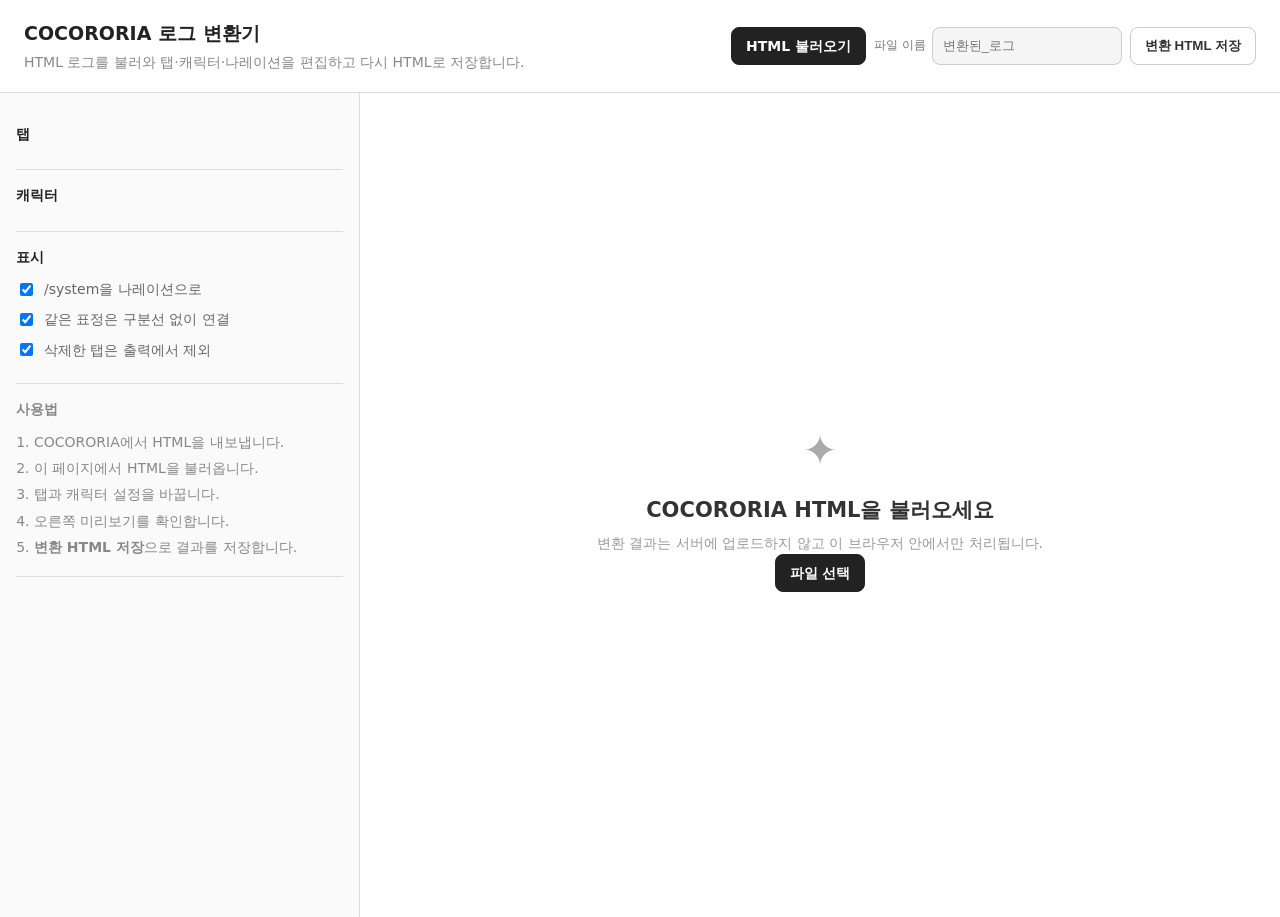
==== index.html @ 8c251ca4 "Add files via upload" ====
<!doctype html>
<html lang="ko">
<head>
  <meta charset="utf-8">
  <meta name="viewport" content="width=device-width, initial-scale=1">
  <title>COCORORIA 로그 변환기</title>
  <link rel="stylesheet" href="style.css">
</head>
<body>
  <header class="topbar">
    <div>
      <h1>COCORORIA 로그 변환기</h1>
      <p>HTML 로그를 불러와 탭·캐릭터·나레이션을 편집하고 다시 HTML로 저장합니다.</p>
    </div>
    <div class="top-actions">
      <label class="button primary">HTML 불러오기<input id="fileInput" type="file" accept=".html,.htm,text/html" hidden></label>
      <label class="filename-box">파일 이름
        <input id="outputFileName" type="text" placeholder="변환된_로그" disabled>
      </label>
      <button id="downloadBtn" class="button" disabled>변환 HTML 저장</button>
    </div>
  </header>

  <main class="layout">
    <aside class="sidebar">
      <section class="panel">
        <h2>탭</h2>
        <div id="tabsEditor" class="editor-list"></div>
      </section>
      <section class="panel">
        <h2>캐릭터</h2>
        <div id="charactersEditor" class="editor-list"></div>
      </section>
      <section class="panel">
        <h2>표시</h2>
        <label class="check"><input id="systemNarration" type="checkbox" checked> /system을 나레이션으로</label>
        <label class="check"><input id="joinSameExpression" type="checkbox" checked> 같은 표정은 구분선 없이 연결</label>
        <label class="check"><input id="hideDeletedTabs" type="checkbox" checked> 삭제한 탭은 출력에서 제외</label>
      </section>
      <section class="panel help">
        <h2>사용법</h2>
        <ol>
          <li>COCORORIA에서 HTML을 내보냅니다.</li>
          <li>이 페이지에서 HTML을 불러옵니다.</li>
          <li>탭과 캐릭터 설정을 바꿉니다.</li>
          <li>오른쪽 미리보기를 확인합니다.</li>
          <li><b>변환 HTML 저장</b>으로 결과를 저장합니다.</li>
        </ol>
      </section>
    </aside>

    <section class="workspace">
      <div id="emptyState" class="empty-state">
        <div class="empty-icon">✦</div>
        <h2>COCORORIA HTML을 불러오세요</h2>
        <p>변환 결과는 서버에 업로드하지 않고 이 브라우저 안에서만 처리됩니다.</p>
        <label class="button primary">파일 선택<input id="fileInput2" type="file" accept=".html,.htm,text/html" hidden></label>
      </div>

      <div id="previewArea" class="preview-area" hidden>
        <div class="preview-toolbar">
          <div>
            <strong id="fileName">파일 없음</strong>
            <span id="stats"></span>
          </div>
          <button id="resetBtn" class="text-button">처음 상태로</button>
        </div>
        <nav id="previewTabs" class="preview-tabs"></nav>
        <div id="preview" class="preview"></div>
      </div>
    </section>
  </main>

  <template id="tabTemplate">
    <div class="editor-row tab-row">
      <span class="drag-dot">⋮⋮</span>
      <input class="tab-name" type="text">
      <input class="tab-color" type="color">
      <button class="icon-button delete-tab" title="탭 삭제">×</button>
    </div>
  </template>

  <template id="characterTemplate">
    <div class="character-card">
      <div class="character-head">
        <div class="character-avatar"></div>
        <div class="character-info">
          <input class="character-name" type="text">
          <div class="character-count"></div>
        </div>
        <button class="icon-button delete-character" title="캐릭터 설정 초기화">↺</button>
      </div>
      <div class="character-controls">
        <label>글자색 <input class="character-color" type="color"></label>
        <label class="narration-label"><input class="character-narration" type="checkbox"> 나레이션</label>
      </div>
      <label class="image-picker">이미지 변경<input class="character-image" type="file" accept="image/*"></label>
    </div>
  </template>

  <script src="script.js"></script>
</body>
</html>
---- style.css ----
:root{font-family:system-ui,-apple-system,BlinkMacSystemFont,"Segoe UI","Noto Sans KR",sans-serif;color:#222;background:#fff;font-size:14px;line-height:1.6}
*{box-sizing:border-box}body{margin:0;min-height:100vh;background:#fff}.topbar{position:sticky;top:0;z-index:10;display:flex;justify-content:space-between;gap:20px;padding:18px 24px;border-bottom:1px solid #ddd;background:#fff}.topbar h1{font-size:19px}.topbar p{margin:3px 0 0;color:#888}h1,h2,p{margin:0}.top-actions{display:flex;gap:8px;align-items:center}.filename-box{display:flex;align-items:center;gap:6px;font-size:12px;color:#777;white-space:nowrap}.filename-box input{width:190px;height:38px;padding:0 10px;border:1px solid #ccc;border-radius:8px;background:#fff;color:#222;outline:none;font-size:13px}.filename-box input:focus{border-color:#777}.filename-box input:disabled{background:#f5f5f5;color:#aaa}.button{display:inline-flex;align-items:center;justify-content:center;min-height:38px;padding:0 14px;border:1px solid #ccc;border-radius:8px;background:#fff;color:#333;cursor:pointer;font-weight:700}.button:hover{background:#f5f5f5}.button.primary{background:#222;color:#fff;border-color:#222}.button.primary:hover{background:#000}.layout{display:grid;grid-template-columns:360px minmax(0,1fr);min-height:calc(100vh - 76px)}.sidebar{padding:16px;border-right:1px solid #ddd;background:#fafafa;overflow:auto}.panel{padding:14px 0;border-bottom:1px solid #ddd}.panel h2{font-size:14px;margin-bottom:10px}.editor-list{display:flex;flex-direction:column;gap:7px}.editor-row{display:grid;grid-template-columns:18px minmax(0,1fr) 32px 30px;gap:6px;align-items:center}.drag-dot{color:#aaa;text-align:center}.editor-row input[type=text],.character-name{width:100%;min-width:0;padding:7px 8px;border:1px solid #ccc;border-radius:6px;background:#fff;color:#222;outline:none}.editor-row input[type=text]:focus,.character-name:focus{border-color:#777}.tab-color,.character-color{width:30px;height:30px;padding:2px;border:1px solid #ccc;border-radius:6px;background:#fff}.icon-button{border:0;background:transparent;color:#888;font-size:20px;cursor:pointer}.icon-button:hover{color:#222}.character-card{padding:10px;border:1px solid #ddd;border-radius:8px;background:#fff}.character-head{display:grid;grid-template-columns:42px minmax(0,1fr) 24px;gap:8px;align-items:center}.character-avatar{width:42px;height:42px;border-radius:7px;background:#eee center/cover no-repeat}.character-info{min-width:0}.character-count{font-size:11px;color:#999;margin-top:2px}.character-controls{display:flex;align-items:center;gap:14px;margin-top:9px;color:#777;font-size:12px}.character-controls label{display:flex;align-items:center;gap:5px}.narration-label{color:#333!important}.image-picker{display:block;margin-top:8px;padding:7px 9px;border:1px dashed #ccc;border-radius:6px;color:#777;text-align:center;cursor:pointer}.image-picker:hover{color:#222;border-color:#999}.image-picker input{display:none}.check{display:flex;gap:8px;align-items:center;color:#666;margin:8px 0}.help{color:#888}.help ol{padding-left:18px;margin:7px 0 0}.help li{margin:4px 0}.workspace{min-width:0;background:#fff}.empty-state{display:grid;place-items:center;align-content:center;min-height:calc(100vh - 76px);text-align:center;color:#999}.empty-state h2{color:#333;margin:10px 0 4px}.empty-icon{font-size:42px;color:#aaa}.preview-area{min-width:0}.preview-toolbar{display:flex;justify-content:space-between;align-items:center;padding:14px 22px;border-bottom:1px solid #eee;background:#fff}.preview-toolbar strong{font-size:14px}.preview-toolbar span{color:#999;margin-left:10px}.text-button{border:0;background:transparent;color:#888;cursor:pointer}.text-button:hover{color:#222}.preview-tabs{display:flex;gap:0;overflow:auto;padding:0 18px;background:#fff;border-bottom:1px solid #eee}.preview-tab{flex:0 0 auto;padding:11px 15px;border:0;border-bottom:3px solid transparent;background:transparent;color:#888;cursor:pointer}.preview-tab.active{color:#222}.preview{max-width:960px;margin:0 auto;padding:0 24px 60px}.message-list{width:100%}.message-row{display:grid;grid-template-columns:40px minmax(0,1fr);column-gap:12px;padding:16px 0;border-bottom:1px solid #eee}.message-row.continuation{border-bottom-color:transparent;padding-top:3px;padding-bottom:3px}.message-avatar{width:40px;height:40px;border-radius:3px;background:#eee center/100% 100% no-repeat}.message-main{min-width:0}.message-meta{display:flex;align-items:baseline;gap:8px;flex-wrap:wrap}.message-speaker{font-weight:700}.message-time,.message-channel{font-size:11px;color:#aaa}.message-text{font-size:16px;line-height:1.65;white-space:pre-wrap;overflow-wrap:anywhere}
/* 나레이션: 예시 이미지처럼 조용한 중앙 텍스트 */
.narration-row{display:block!important;width:100%!important;background:#f5f5f5;margin:0!important;padding:14px 24px!important;border:0!important;text-align:center!important}.narration-row .message-avatar,.narration-row .message-meta{display:none}.narration-row .message-main,.narration-row .message-text{width:100%;text-align:center}.narration-row.continuation{padding-top:2px!important;padding-bottom:2px!important}
/* /system: 예시처럼 위아래 얇은 구분선 */
.system-row{display:block;width:100%;padding:34px 20px 32px;margin:0;background:#fff;color:#222;text-align:center;border:0}.system-row .message-meta{display:none}.system-row .message-text{width:100%;text-align:center;display:flex;flex-direction:column;align-items:center;font-size:16px}.system-row .message-text:before,.system-row .message-text:after{content:"";display:block;width:60px;height:1px;background:#ddd}.system-row .message-text:before{margin-bottom:20px}.system-row .message-text:after{margin-top:20px}.system-row.continuation{padding-top:3px;padding-bottom:3px}.tab-hidden{display:none!important}@media(max-width:900px){.layout{grid-template-columns:1fr}.sidebar{border-right:0;border-bottom:1px solid #ddd;max-height:none}.topbar{position:static;flex-direction:column}.top-actions{width:100%}.top-actions .button{flex:1}.filename-box{flex:1}.filename-box input{width:100%}.preview{padding-left:12px;padding-right:12px}}@media(max-width:560px){.preview{padding-left:8px;padding-right:8px}.message-row{grid-template-columns:32px minmax(0,1fr);column-gap:8px}.message-avatar{width:32px;height:32px}.message-text{font-size:15px}.narration-row,.system-row{padding-left:10px;padding-right:10px}.system-row{padding-left:8px;padding-right:8px}}
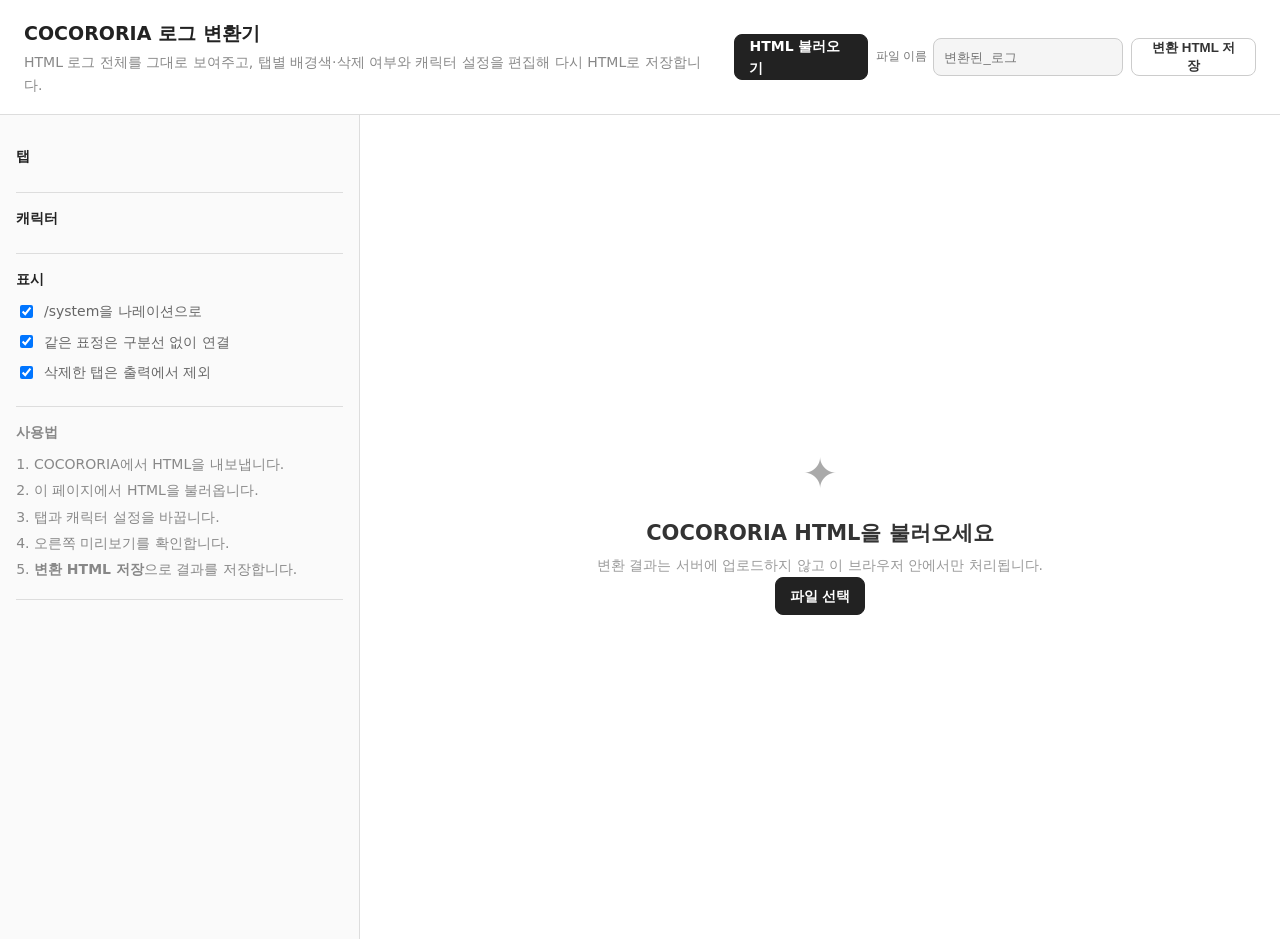
==== commit 10d0cd38: "Add files via upload" ====
--- a/index.html
+++ b/index.html
@@ -10,7 +10,7 @@
   <header class="topbar">
     <div>
       <h1>COCORORIA 로그 변환기</h1>
-      <p>HTML 로그를 불러와 탭·캐릭터·나레이션을 편집하고 다시 HTML로 저장합니다.</p>
+      <p>HTML 로그 전체를 그대로 보여주고, 탭별 배경색·삭제 여부와 캐릭터 설정을 편집해 다시 HTML로 저장합니다.</p>
     </div>
     <div class="top-actions">
       <label class="button primary">HTML 불러오기<input id="fileInput" type="file" accept=".html,.htm,text/html" hidden></label>
@@ -65,7 +65,6 @@
           </div>
           <button id="resetBtn" class="text-button">처음 상태로</button>
         </div>
-        <nav id="previewTabs" class="preview-tabs"></nav>
         <div id="preview" class="preview"></div>
       </div>
     </section>
--- a/style.css
+++ b/style.css
@@ -1,6 +1,6 @@
 :root{font-family:system-ui,-apple-system,BlinkMacSystemFont,"Segoe UI","Noto Sans KR",sans-serif;color:#222;background:#fff;font-size:14px;line-height:1.6}
-*{box-sizing:border-box}body{margin:0;min-height:100vh;background:#fff}.topbar{position:sticky;top:0;z-index:10;display:flex;justify-content:space-between;gap:20px;padding:18px 24px;border-bottom:1px solid #ddd;background:#fff}.topbar h1{font-size:19px}.topbar p{margin:3px 0 0;color:#888}h1,h2,p{margin:0}.top-actions{display:flex;gap:8px;align-items:center}.filename-box{display:flex;align-items:center;gap:6px;font-size:12px;color:#777;white-space:nowrap}.filename-box input{width:190px;height:38px;padding:0 10px;border:1px solid #ccc;border-radius:8px;background:#fff;color:#222;outline:none;font-size:13px}.filename-box input:focus{border-color:#777}.filename-box input:disabled{background:#f5f5f5;color:#aaa}.button{display:inline-flex;align-items:center;justify-content:center;min-height:38px;padding:0 14px;border:1px solid #ccc;border-radius:8px;background:#fff;color:#333;cursor:pointer;font-weight:700}.button:hover{background:#f5f5f5}.button.primary{background:#222;color:#fff;border-color:#222}.button.primary:hover{background:#000}.layout{display:grid;grid-template-columns:360px minmax(0,1fr);min-height:calc(100vh - 76px)}.sidebar{padding:16px;border-right:1px solid #ddd;background:#fafafa;overflow:auto}.panel{padding:14px 0;border-bottom:1px solid #ddd}.panel h2{font-size:14px;margin-bottom:10px}.editor-list{display:flex;flex-direction:column;gap:7px}.editor-row{display:grid;grid-template-columns:18px minmax(0,1fr) 32px 30px;gap:6px;align-items:center}.drag-dot{color:#aaa;text-align:center}.editor-row input[type=text],.character-name{width:100%;min-width:0;padding:7px 8px;border:1px solid #ccc;border-radius:6px;background:#fff;color:#222;outline:none}.editor-row input[type=text]:focus,.character-name:focus{border-color:#777}.tab-color,.character-color{width:30px;height:30px;padding:2px;border:1px solid #ccc;border-radius:6px;background:#fff}.icon-button{border:0;background:transparent;color:#888;font-size:20px;cursor:pointer}.icon-button:hover{color:#222}.character-card{padding:10px;border:1px solid #ddd;border-radius:8px;background:#fff}.character-head{display:grid;grid-template-columns:42px minmax(0,1fr) 24px;gap:8px;align-items:center}.character-avatar{width:42px;height:42px;border-radius:7px;background:#eee center/cover no-repeat}.character-info{min-width:0}.character-count{font-size:11px;color:#999;margin-top:2px}.character-controls{display:flex;align-items:center;gap:14px;margin-top:9px;color:#777;font-size:12px}.character-controls label{display:flex;align-items:center;gap:5px}.narration-label{color:#333!important}.image-picker{display:block;margin-top:8px;padding:7px 9px;border:1px dashed #ccc;border-radius:6px;color:#777;text-align:center;cursor:pointer}.image-picker:hover{color:#222;border-color:#999}.image-picker input{display:none}.check{display:flex;gap:8px;align-items:center;color:#666;margin:8px 0}.help{color:#888}.help ol{padding-left:18px;margin:7px 0 0}.help li{margin:4px 0}.workspace{min-width:0;background:#fff}.empty-state{display:grid;place-items:center;align-content:center;min-height:calc(100vh - 76px);text-align:center;color:#999}.empty-state h2{color:#333;margin:10px 0 4px}.empty-icon{font-size:42px;color:#aaa}.preview-area{min-width:0}.preview-toolbar{display:flex;justify-content:space-between;align-items:center;padding:14px 22px;border-bottom:1px solid #eee;background:#fff}.preview-toolbar strong{font-size:14px}.preview-toolbar span{color:#999;margin-left:10px}.text-button{border:0;background:transparent;color:#888;cursor:pointer}.text-button:hover{color:#222}.preview-tabs{display:flex;gap:0;overflow:auto;padding:0 18px;background:#fff;border-bottom:1px solid #eee}.preview-tab{flex:0 0 auto;padding:11px 15px;border:0;border-bottom:3px solid transparent;background:transparent;color:#888;cursor:pointer}.preview-tab.active{color:#222}.preview{max-width:960px;margin:0 auto;padding:0 24px 60px}.message-list{width:100%}.message-row{display:grid;grid-template-columns:40px minmax(0,1fr);column-gap:12px;padding:16px 0;border-bottom:1px solid #eee}.message-row.continuation{border-bottom-color:transparent;padding-top:3px;padding-bottom:3px}.message-avatar{width:40px;height:40px;border-radius:3px;background:#eee center/100% 100% no-repeat}.message-main{min-width:0}.message-meta{display:flex;align-items:baseline;gap:8px;flex-wrap:wrap}.message-speaker{font-weight:700}.message-time,.message-channel{font-size:11px;color:#aaa}.message-text{font-size:16px;line-height:1.65;white-space:pre-wrap;overflow-wrap:anywhere}
+*{box-sizing:border-box}body{margin:0;min-height:100vh;background:#fff}.topbar{position:sticky;top:0;z-index:10;display:flex;justify-content:space-between;gap:20px;padding:18px 24px;border-bottom:1px solid #ddd;background:#fff}.topbar h1{font-size:19px}.topbar p{margin:3px 0 0;color:#888}h1,h2,p{margin:0}.top-actions{display:flex;gap:8px;align-items:center}.filename-box{display:flex;align-items:center;gap:6px;font-size:12px;color:#777;white-space:nowrap}.filename-box input{width:190px;height:38px;padding:0 10px;border:1px solid #ccc;border-radius:8px;background:#fff;color:#222;outline:none;font-size:13px}.filename-box input:focus{border-color:#777}.filename-box input:disabled{background:#f5f5f5;color:#aaa}.button{display:inline-flex;align-items:center;justify-content:center;min-height:38px;padding:0 14px;border:1px solid #ccc;border-radius:8px;background:#fff;color:#333;cursor:pointer;font-weight:700}.button:hover{background:#f5f5f5}.button.primary{background:#222;color:#fff;border-color:#222}.button.primary:hover{background:#000}.layout{display:grid;grid-template-columns:360px minmax(0,1fr);min-height:calc(100vh - 76px)}.sidebar{padding:16px;border-right:1px solid #ddd;background:#fafafa;overflow:auto}.panel{padding:14px 0;border-bottom:1px solid #ddd}.panel h2{font-size:14px;margin-bottom:10px}.editor-list{display:flex;flex-direction:column;gap:7px}.editor-row{display:grid;grid-template-columns:18px minmax(0,1fr) 32px 30px;gap:6px;align-items:center}.drag-dot{color:#aaa;text-align:center}.editor-row input[type=text],.character-name{width:100%;min-width:0;padding:7px 8px;border:1px solid #ccc;border-radius:6px;background:#fff;color:#222;outline:none}.editor-row input[type=text]:focus,.character-name:focus{border-color:#777}.tab-color,.character-color{width:30px;height:30px;padding:2px;border:1px solid #ccc;border-radius:6px;background:#fff}.icon-button{border:0;background:transparent;color:#888;font-size:20px;cursor:pointer}.icon-button:hover{color:#222}.character-card{padding:10px;border:1px solid #ddd;border-radius:8px;background:#fff}.character-head{display:grid;grid-template-columns:42px minmax(0,1fr) 24px;gap:8px;align-items:center}.character-avatar{width:42px;height:42px;border-radius:7px;background:#eee center/cover no-repeat}.character-info{min-width:0}.character-count{font-size:11px;color:#999;margin-top:2px}.character-controls{display:flex;align-items:center;gap:14px;margin-top:9px;color:#777;font-size:12px}.character-controls label{display:flex;align-items:center;gap:5px}.narration-label{color:#333!important}.image-picker{display:block;margin-top:8px;padding:7px 9px;border:1px dashed #ccc;border-radius:6px;color:#777;text-align:center;cursor:pointer}.image-picker:hover{color:#222;border-color:#999}.image-picker input{display:none}.check{display:flex;gap:8px;align-items:center;color:#666;margin:8px 0}.help{color:#888}.help ol{padding-left:18px;margin:7px 0 0}.help li{margin:4px 0}.workspace{min-width:0;background:#fff}.empty-state{display:grid;place-items:center;align-content:center;min-height:calc(100vh - 76px);text-align:center;color:#999}.empty-state h2{color:#333;margin:10px 0 4px}.empty-icon{font-size:42px;color:#aaa}.preview-area{min-width:0}.preview-toolbar{display:flex;justify-content:space-between;align-items:center;padding:14px 22px;border-bottom:1px solid #eee;background:#fff}.preview-toolbar strong{font-size:14px}.preview-toolbar span{color:#999;margin-left:10px}.text-button{border:0;background:transparent;color:#888;cursor:pointer}.text-button:hover{color:#222}.preview-tabs{display:none;gap:0;overflow:auto;padding:0 18px;background:#fff;border-bottom:1px solid #eee}.preview-tab{flex:0 0 auto;padding:11px 15px;border:0;border-bottom:3px solid transparent;background:transparent;color:#888;cursor:pointer}.preview-tab.active{color:#222}.preview{max-width:960px;margin:0 auto;padding:0 24px 60px}.message-list{width:100%}.message-row{display:grid;grid-template-columns:40px minmax(0,1fr);column-gap:12px;padding:16px 12px;border-bottom:1px solid #eee;background:var(--channel-bg,transparent)}.message-row.continuation{border-bottom-color:transparent;padding-top:3px;padding-bottom:3px}.message-avatar{width:40px;height:40px;border-radius:3px;background:#eee center/100% 100% no-repeat}.message-main{min-width:0}.message-meta{display:flex;align-items:baseline;gap:8px;flex-wrap:wrap}.message-speaker{font-weight:700}.message-time,.message-channel{font-size:11px;color:#aaa}.message-text{font-size:16px;line-height:1.65;white-space:pre-wrap;overflow-wrap:anywhere}
 /* 나레이션: 예시 이미지처럼 조용한 중앙 텍스트 */
-.narration-row{display:block!important;width:100%!important;background:#f5f5f5;margin:0!important;padding:14px 24px!important;border:0!important;text-align:center!important}.narration-row .message-avatar,.narration-row .message-meta{display:none}.narration-row .message-main,.narration-row .message-text{width:100%;text-align:center}.narration-row.continuation{padding-top:2px!important;padding-bottom:2px!important}
+.narration-row{display:block!important;width:100%!important;background:var(--channel-bg,#f5f5f5)!important;margin:0!important;padding:14px 24px!important;border:0!important;text-align:center!important}.narration-row .message-avatar,.narration-row .message-meta{display:none}.narration-row .message-main,.narration-row .message-text{width:100%;text-align:center}.narration-row.continuation{padding-top:2px!important;padding-bottom:2px!important}
 /* /system: 예시처럼 위아래 얇은 구분선 */
-.system-row{display:block;width:100%;padding:34px 20px 32px;margin:0;background:#fff;color:#222;text-align:center;border:0}.system-row .message-meta{display:none}.system-row .message-text{width:100%;text-align:center;display:flex;flex-direction:column;align-items:center;font-size:16px}.system-row .message-text:before,.system-row .message-text:after{content:"";display:block;width:60px;height:1px;background:#ddd}.system-row .message-text:before{margin-bottom:20px}.system-row .message-text:after{margin-top:20px}.system-row.continuation{padding-top:3px;padding-bottom:3px}.tab-hidden{display:none!important}@media(max-width:900px){.layout{grid-template-columns:1fr}.sidebar{border-right:0;border-bottom:1px solid #ddd;max-height:none}.topbar{position:static;flex-direction:column}.top-actions{width:100%}.top-actions .button{flex:1}.filename-box{flex:1}.filename-box input{width:100%}.preview{padding-left:12px;padding-right:12px}}@media(max-width:560px){.preview{padding-left:8px;padding-right:8px}.message-row{grid-template-columns:32px minmax(0,1fr);column-gap:8px}.message-avatar{width:32px;height:32px}.message-text{font-size:15px}.narration-row,.system-row{padding-left:10px;padding-right:10px}.system-row{padding-left:8px;padding-right:8px}}
+.system-row{display:block;width:100%;padding:34px 20px 32px;margin:0;background:var(--channel-bg,#fff)!important;color:#222;text-align:center;border:0}.system-row .message-meta{display:none}.system-row .message-text{width:100%;text-align:center;display:flex;flex-direction:column;align-items:center;font-size:16px}.system-row .message-text:before,.system-row .message-text:after{content:"";display:block;width:60px;height:1px;background:#ddd}.system-row .message-text:before{margin-bottom:20px}.system-row .message-text:after{margin-top:20px}.system-row.continuation{padding-top:3px;padding-bottom:3px}.tab-hidden{display:none!important}@media(max-width:900px){.layout{grid-template-columns:1fr}.sidebar{border-right:0;border-bottom:1px solid #ddd;max-height:none}.topbar{position:static;flex-direction:column}.top-actions{width:100%}.top-actions .button{flex:1}.filename-box{flex:1}.filename-box input{width:100%}.preview{padding-left:12px;padding-right:12px}}@media(max-width:560px){.preview{padding-left:8px;padding-right:8px}.message-row{grid-template-columns:32px minmax(0,1fr);column-gap:8px}.message-avatar{width:32px;height:32px}.message-text{font-size:15px}.narration-row,.system-row{padding-left:10px;padding-right:10px}.system-row{padding-left:8px;padding-right:8px}}
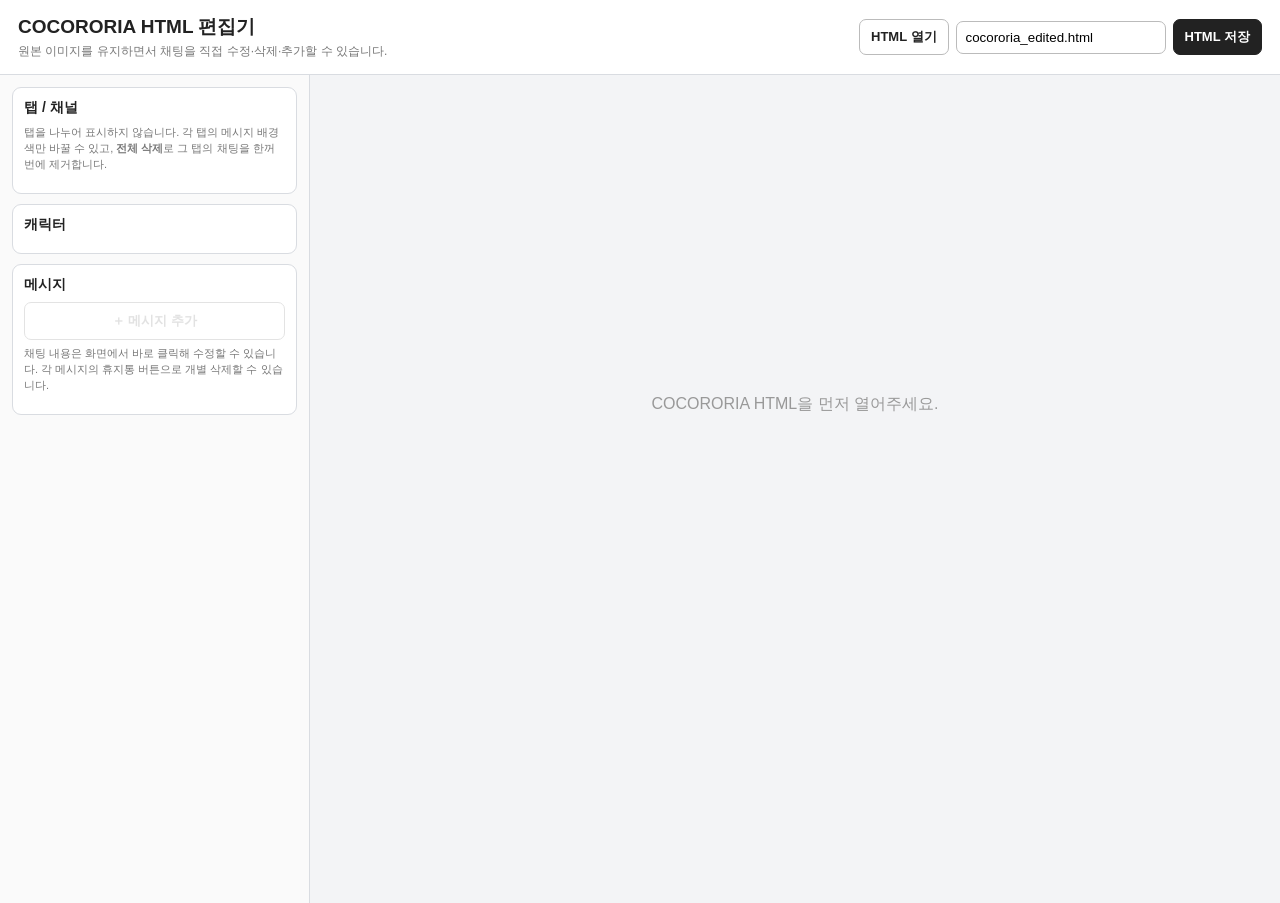
==== commit 33e3975f: "Add files via upload" ====
--- a/index.html
+++ b/index.html
@@ -1,102 +1,68 @@
 <!doctype html>
 <html lang="ko">
 <head>
-  <meta charset="utf-8">
-  <meta name="viewport" content="width=device-width, initial-scale=1">
-  <title>COCORORIA 로그 변환기</title>
-  <link rel="stylesheet" href="style.css">
+<meta charset="utf-8">
+<meta name="viewport" content="width=device-width,initial-scale=1">
+<title>COCORORIA HTML 편집기</title>
+<link rel="stylesheet" href="style.css">
 </head>
 <body>
-  <header class="topbar">
-    <div>
-      <h1>COCORORIA 로그 변환기</h1>
-      <p>HTML 로그 전체를 그대로 보여주고, 탭별 배경색·삭제 여부와 캐릭터 설정을 편집해 다시 HTML로 저장합니다.</p>
+<header class="top">
+  <div>
+    <h1>COCORORIA HTML 편집기</h1>
+    <p>원본 이미지를 유지하면서 채팅을 직접 수정·삭제·추가할 수 있습니다.</p>
+  </div>
+  <div class="top-actions">
+    <label class="btn">HTML 열기<input id="file" type="file" accept=".html,.htm"></label>
+    <input id="filename" class="filename" value="cocororia_edited.html" aria-label="저장 파일명">
+    <button id="download" class="btn primary" disabled>HTML 저장</button>
+  </div>
+</header>
+
+<main class="layout">
+  <aside class="side">
+    <section class="panel">
+      <div class="panel-title">탭 / 채널</div>
+      <div class="hint">탭을 나누어 표시하지 않습니다. 각 탭의 메시지 배경색만 바꿀 수 있고, <b>전체 삭제</b>로 그 탭의 채팅을 한꺼번에 제거합니다.</div>
+      <div id="tabs"></div>
+    </section>
+
+    <section class="panel">
+      <div class="panel-title">캐릭터</div>
+      <div id="chars"></div>
+    </section>
+
+    <section class="panel">
+      <div class="panel-title">메시지</div>
+      <button id="addMessage" class="wide" disabled>＋ 메시지 추가</button>
+      <div class="hint">채팅 내용은 화면에서 바로 클릭해 수정할 수 있습니다. 각 메시지의 휴지통 버튼으로 개별 삭제할 수 있습니다.</div>
+    </section>
+  </aside>
+
+  <section class="workspace">
+    <div id="empty" class="empty">COCORORIA HTML을 먼저 열어주세요.</div>
+    <div id="chat" class="chat" hidden></div>
+  </section>
+</main>
+
+<dialog id="addDialog">
+  <form method="dialog" id="addForm" class="dialog">
+    <h2>메시지 추가</h2>
+    <label>탭
+      <select id="addChannel"></select>
+    </label>
+    <label>캐릭터
+      <select id="addSpeaker"></select>
+    </label>
+    <label class="check"><input id="addSystem" type="checkbox"> /system 메시지</label>
+    <label>내용<textarea id="addText" rows="5" required></textarea></label>
+    <div class="dialog-actions">
+      <button value="cancel" class="btn">취소</button>
+      <button value="default" class="btn primary">추가</button>
     </div>
-    <div class="top-actions">
-      <label class="button primary">HTML 불러오기<input id="fileInput" type="file" accept=".html,.htm,text/html" hidden></label>
-      <label class="filename-box">파일 이름
-        <input id="outputFileName" type="text" placeholder="변환된_로그" disabled>
-      </label>
-      <button id="downloadBtn" class="button" disabled>변환 HTML 저장</button>
-    </div>
-  </header>
+  </form>
+</dialog>
 
-  <main class="layout">
-    <aside class="sidebar">
-      <section class="panel">
-        <h2>탭</h2>
-        <div id="tabsEditor" class="editor-list"></div>
-      </section>
-      <section class="panel">
-        <h2>캐릭터</h2>
-        <div id="charactersEditor" class="editor-list"></div>
-      </section>
-      <section class="panel">
-        <h2>표시</h2>
-        <label class="check"><input id="systemNarration" type="checkbox" checked> /system을 나레이션으로</label>
-        <label class="check"><input id="joinSameExpression" type="checkbox" checked> 같은 표정은 구분선 없이 연결</label>
-        <label class="check"><input id="hideDeletedTabs" type="checkbox" checked> 삭제한 탭은 출력에서 제외</label>
-      </section>
-      <section class="panel help">
-        <h2>사용법</h2>
-        <ol>
-          <li>COCORORIA에서 HTML을 내보냅니다.</li>
-          <li>이 페이지에서 HTML을 불러옵니다.</li>
-          <li>탭과 캐릭터 설정을 바꿉니다.</li>
-          <li>오른쪽 미리보기를 확인합니다.</li>
-          <li><b>변환 HTML 저장</b>으로 결과를 저장합니다.</li>
-        </ol>
-      </section>
-    </aside>
-
-    <section class="workspace">
-      <div id="emptyState" class="empty-state">
-        <div class="empty-icon">✦</div>
-        <h2>COCORORIA HTML을 불러오세요</h2>
-        <p>변환 결과는 서버에 업로드하지 않고 이 브라우저 안에서만 처리됩니다.</p>
-        <label class="button primary">파일 선택<input id="fileInput2" type="file" accept=".html,.htm,text/html" hidden></label>
-      </div>
-
-      <div id="previewArea" class="preview-area" hidden>
-        <div class="preview-toolbar">
-          <div>
-            <strong id="fileName">파일 없음</strong>
-            <span id="stats"></span>
-          </div>
-          <button id="resetBtn" class="text-button">처음 상태로</button>
-        </div>
-        <div id="preview" class="preview"></div>
-      </div>
-    </section>
-  </main>
-
-  <template id="tabTemplate">
-    <div class="editor-row tab-row">
-      <span class="drag-dot">⋮⋮</span>
-      <input class="tab-name" type="text">
-      <input class="tab-color" type="color">
-      <button class="icon-button delete-tab" title="탭 삭제">×</button>
-    </div>
-  </template>
-
-  <template id="characterTemplate">
-    <div class="character-card">
-      <div class="character-head">
-        <div class="character-avatar"></div>
-        <div class="character-info">
-          <input class="character-name" type="text">
-          <div class="character-count"></div>
-        </div>
-        <button class="icon-button delete-character" title="캐릭터 설정 초기화">↺</button>
-      </div>
-      <div class="character-controls">
-        <label>글자색 <input class="character-color" type="color"></label>
-        <label class="narration-label"><input class="character-narration" type="checkbox"> 나레이션</label>
-      </div>
-      <label class="image-picker">이미지 변경<input class="character-image" type="file" accept="image/*"></label>
-    </div>
-  </template>
-
-  <script src="script.js"></script>
+<script src="script.js"></script>
 </body>
 </html>
--- a/style.css
+++ b/style.css
@@ -1,6 +1,53 @@
-:root{font-family:system-ui,-apple-system,BlinkMacSystemFont,"Segoe UI","Noto Sans KR",sans-serif;color:#222;background:#fff;font-size:14px;line-height:1.6}
-*{box-sizing:border-box}body{margin:0;min-height:100vh;background:#fff}.topbar{position:sticky;top:0;z-index:10;display:flex;justify-content:space-between;gap:20px;padding:18px 24px;border-bottom:1px solid #ddd;background:#fff}.topbar h1{font-size:19px}.topbar p{margin:3px 0 0;color:#888}h1,h2,p{margin:0}.top-actions{display:flex;gap:8px;align-items:center}.filename-box{display:flex;align-items:center;gap:6px;font-size:12px;color:#777;white-space:nowrap}.filename-box input{width:190px;height:38px;padding:0 10px;border:1px solid #ccc;border-radius:8px;background:#fff;color:#222;outline:none;font-size:13px}.filename-box input:focus{border-color:#777}.filename-box input:disabled{background:#f5f5f5;color:#aaa}.button{display:inline-flex;align-items:center;justify-content:center;min-height:38px;padding:0 14px;border:1px solid #ccc;border-radius:8px;background:#fff;color:#333;cursor:pointer;font-weight:700}.button:hover{background:#f5f5f5}.button.primary{background:#222;color:#fff;border-color:#222}.button.primary:hover{background:#000}.layout{display:grid;grid-template-columns:360px minmax(0,1fr);min-height:calc(100vh - 76px)}.sidebar{padding:16px;border-right:1px solid #ddd;background:#fafafa;overflow:auto}.panel{padding:14px 0;border-bottom:1px solid #ddd}.panel h2{font-size:14px;margin-bottom:10px}.editor-list{display:flex;flex-direction:column;gap:7px}.editor-row{display:grid;grid-template-columns:18px minmax(0,1fr) 32px 30px;gap:6px;align-items:center}.drag-dot{color:#aaa;text-align:center}.editor-row input[type=text],.character-name{width:100%;min-width:0;padding:7px 8px;border:1px solid #ccc;border-radius:6px;background:#fff;color:#222;outline:none}.editor-row input[type=text]:focus,.character-name:focus{border-color:#777}.tab-color,.character-color{width:30px;height:30px;padding:2px;border:1px solid #ccc;border-radius:6px;background:#fff}.icon-button{border:0;background:transparent;color:#888;font-size:20px;cursor:pointer}.icon-button:hover{color:#222}.character-card{padding:10px;border:1px solid #ddd;border-radius:8px;background:#fff}.character-head{display:grid;grid-template-columns:42px minmax(0,1fr) 24px;gap:8px;align-items:center}.character-avatar{width:42px;height:42px;border-radius:7px;background:#eee center/cover no-repeat}.character-info{min-width:0}.character-count{font-size:11px;color:#999;margin-top:2px}.character-controls{display:flex;align-items:center;gap:14px;margin-top:9px;color:#777;font-size:12px}.character-controls label{display:flex;align-items:center;gap:5px}.narration-label{color:#333!important}.image-picker{display:block;margin-top:8px;padding:7px 9px;border:1px dashed #ccc;border-radius:6px;color:#777;text-align:center;cursor:pointer}.image-picker:hover{color:#222;border-color:#999}.image-picker input{display:none}.check{display:flex;gap:8px;align-items:center;color:#666;margin:8px 0}.help{color:#888}.help ol{padding-left:18px;margin:7px 0 0}.help li{margin:4px 0}.workspace{min-width:0;background:#fff}.empty-state{display:grid;place-items:center;align-content:center;min-height:calc(100vh - 76px);text-align:center;color:#999}.empty-state h2{color:#333;margin:10px 0 4px}.empty-icon{font-size:42px;color:#aaa}.preview-area{min-width:0}.preview-toolbar{display:flex;justify-content:space-between;align-items:center;padding:14px 22px;border-bottom:1px solid #eee;background:#fff}.preview-toolbar strong{font-size:14px}.preview-toolbar span{color:#999;margin-left:10px}.text-button{border:0;background:transparent;color:#888;cursor:pointer}.text-button:hover{color:#222}.preview-tabs{display:none;gap:0;overflow:auto;padding:0 18px;background:#fff;border-bottom:1px solid #eee}.preview-tab{flex:0 0 auto;padding:11px 15px;border:0;border-bottom:3px solid transparent;background:transparent;color:#888;cursor:pointer}.preview-tab.active{color:#222}.preview{max-width:960px;margin:0 auto;padding:0 24px 60px}.message-list{width:100%}.message-row{display:grid;grid-template-columns:40px minmax(0,1fr);column-gap:12px;padding:16px 12px;border-bottom:1px solid #eee;background:var(--channel-bg,transparent)}.message-row.continuation{border-bottom-color:transparent;padding-top:3px;padding-bottom:3px}.message-avatar{width:40px;height:40px;border-radius:3px;background:#eee center/100% 100% no-repeat}.message-main{min-width:0}.message-meta{display:flex;align-items:baseline;gap:8px;flex-wrap:wrap}.message-speaker{font-weight:700}.message-time,.message-channel{font-size:11px;color:#aaa}.message-text{font-size:16px;line-height:1.65;white-space:pre-wrap;overflow-wrap:anywhere}
-/* 나레이션: 예시 이미지처럼 조용한 중앙 텍스트 */
-.narration-row{display:block!important;width:100%!important;background:var(--channel-bg,#f5f5f5)!important;margin:0!important;padding:14px 24px!important;border:0!important;text-align:center!important}.narration-row .message-avatar,.narration-row .message-meta{display:none}.narration-row .message-main,.narration-row .message-text{width:100%;text-align:center}.narration-row.continuation{padding-top:2px!important;padding-bottom:2px!important}
-/* /system: 예시처럼 위아래 얇은 구분선 */
-.system-row{display:block;width:100%;padding:34px 20px 32px;margin:0;background:var(--channel-bg,#fff)!important;color:#222;text-align:center;border:0}.system-row .message-meta{display:none}.system-row .message-text{width:100%;text-align:center;display:flex;flex-direction:column;align-items:center;font-size:16px}.system-row .message-text:before,.system-row .message-text:after{content:"";display:block;width:60px;height:1px;background:#ddd}.system-row .message-text:before{margin-bottom:20px}.system-row .message-text:after{margin-top:20px}.system-row.continuation{padding-top:3px;padding-bottom:3px}.tab-hidden{display:none!important}@media(max-width:900px){.layout{grid-template-columns:1fr}.sidebar{border-right:0;border-bottom:1px solid #ddd;max-height:none}.topbar{position:static;flex-direction:column}.top-actions{width:100%}.top-actions .button{flex:1}.filename-box{flex:1}.filename-box input{width:100%}.preview{padding-left:12px;padding-right:12px}}@media(max-width:560px){.preview{padding-left:8px;padding-right:8px}.message-row{grid-template-columns:32px minmax(0,1fr);column-gap:8px}.message-avatar{width:32px;height:32px}.message-text{font-size:15px}.narration-row,.system-row{padding-left:10px;padding-right:10px}.system-row{padding-left:8px;padding-right:8px}}
+*{box-sizing:border-box}
+:root{--line:#d9dce1;--bg:#f3f4f6;--panel:#fff;--text:#222;--muted:#777}
+body{margin:0;background:var(--bg);color:var(--text);font-family:Pretendard,"Noto Sans KR","Apple SD Gothic Neo","Malgun Gothic",sans-serif}
+.top{position:sticky;top:0;z-index:10;background:#fff;border-bottom:1px solid var(--line);padding:14px 18px;display:flex;justify-content:space-between;gap:18px;align-items:center}
+h1{font-size:19px;margin:0 0 3px}.top p{margin:0;color:var(--muted);font-size:12px}
+.top-actions{display:flex;gap:7px;align-items:center;flex-wrap:wrap}
+.btn{display:inline-flex;align-items:center;justify-content:center;border:1px solid #bbb;border-radius:7px;background:#fff;padding:8px 11px;font-weight:700;cursor:pointer;font-size:13px}
+.btn input{display:none}.primary{background:#222;color:#fff;border-color:#222}
+.filename{width:210px;border:1px solid #bbb;border-radius:7px;padding:8px 9px}
+.layout{display:grid;grid-template-columns:310px minmax(0,1fr);min-height:calc(100vh - 72px)}
+.side{border-right:1px solid var(--line);background:#fafafa;padding:12px;overflow:auto}
+.panel{background:#fff;border:1px solid var(--line);border-radius:9px;padding:11px;margin-bottom:10px}
+.panel-title{font-weight:800;font-size:14px;margin-bottom:8px}
+.hint{font-size:11px;color:#777;line-height:1.45;margin:6px 0 9px}
+.tab,.char{border:1px solid #e1e2e5;border-radius:7px;padding:8px;margin:6px 0}
+.tab-row,.char-row{display:flex;align-items:center;gap:7px}
+.tab-name,.char-name{font-weight:700;flex:1;min-width:0;word-break:break-all}
+.tab button,.char button{border:0;background:transparent;cursor:pointer;padding:3px 5px;color:#777}
+.tab-color{width:28px;height:24px;border:0;padding:0;background:none;cursor:pointer}
+.tab.deleted{opacity:.45}
+.char-preview{width:38px;height:38px;flex:0 0 38px;border-radius:50%;background:#ddd center/cover no-repeat;border:1px solid #ccc}
+.char-tools{display:flex;gap:5px;align-items:center;margin-top:6px}
+.char-tools input[type=color]{width:30px;height:25px;padding:0;border:0}
+.char-tools input[type=file]{width:150px;font-size:10px}
+.wide{width:100%;border:1px solid #bbb;background:#fff;border-radius:7px;padding:9px;font-weight:700;cursor:pointer}
+.wide:disabled{opacity:.4}
+.workspace{padding:14px;min-width:0}
+.chat{max-width:1050px;margin:0 auto;background:#fff;border:1px solid var(--line);border-radius:9px;overflow:hidden}
+.empty{height:70vh;display:grid;place-items:center;color:#999}
+.message{position:relative;padding:10px 16px;border-bottom:1px solid #eee}
+.message.cont{border-bottom-color:transparent;padding-top:2px;padding-bottom:2px}
+.message:hover .msg-delete{opacity:1}
+.message.deleted{display:none}
+.msg-delete{position:absolute;right:7px;top:7px;opacity:0;border:0;border-radius:5px;background:#222;color:#fff;padding:3px 6px;cursor:pointer;z-index:2}
+.msg-grid{display:grid;grid-template-columns:44px minmax(0,1fr);gap:9px}
+.avatar{width:44px;height:44px;border-radius:50%;background-position:center;background-size:cover;background-repeat:no-repeat;background-color:#ddd}
+.meta{font-size:11px;color:#777;margin-bottom:3px;display:flex;gap:7px;align-items:center}
+.speaker{font-weight:800}.text{min-width:0;line-height:1.55;outline:none;white-space:pre-wrap;overflow-wrap:anywhere}
+.text:focus{background:#fffdf0;border-radius:4px;box-shadow:0 0 0 1px #e0c75a}
+.narration{display:block;text-align:center;padding:12px 20px!important;background:#eee!important}
+.narration .msg-grid{display:block}.narration .avatar,.narration .meta{display:none}
+.narration .text{max-width:none}
+.system{display:block;text-align:center;background:#fff;padding:22px 20px!important}
+.system .msg-grid{display:block}.system .avatar,.system .meta{display:none}
+.system .text:before,.system .text:after{content:"";display:block;width:70px;height:1px;background:#d6d6d6;margin-left:auto;margin-right:auto}
+.system .text:before{margin-bottom:14px}.system .text:after{margin-top:14px}
+dialog{border:0;border-radius:10px;padding:0;box-shadow:0 10px 40px #0003}
+dialog::backdrop{background:#0006}.dialog{width:min(480px,90vw);padding:18px}
+.dialog h2{margin:0 0 14px;font-size:18px}.dialog label{display:block;font-weight:700;font-size:13px;margin:10px 0}
+.dialog select,.dialog textarea{width:100%;margin-top:5px;border:1px solid #bbb;border-radius:6px;padding:8px;font:inherit}
+.check{display:flex!important;gap:7px;align-items:center}
+.dialog-actions{display:flex;justify-content:flex-end;gap:7px;margin-top:14px}
+@media(max-width:900px){.layout{grid-template-columns:1fr}.side{border-right:0;border-bottom:1px solid var(--line)}.top{position:static}.top-actions{width:100%}.filename{flex:1;min-width:150px}}
